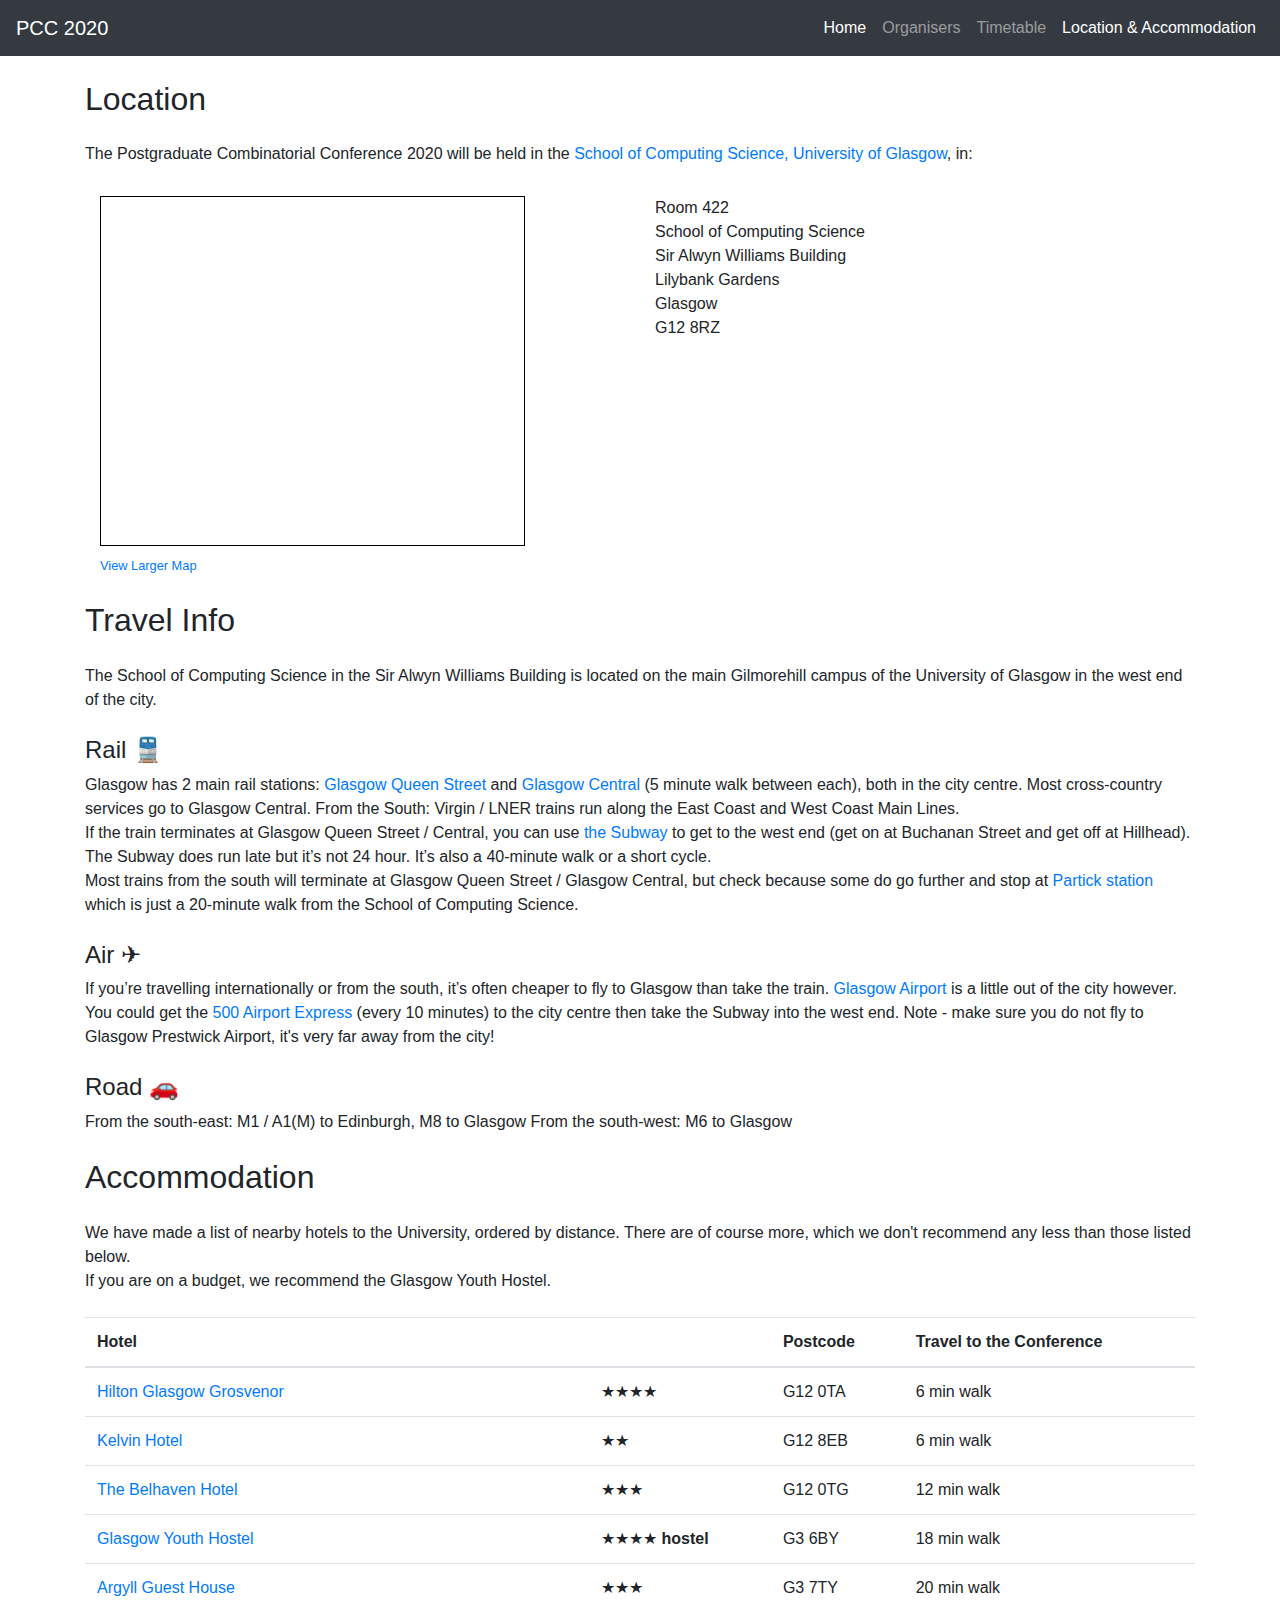
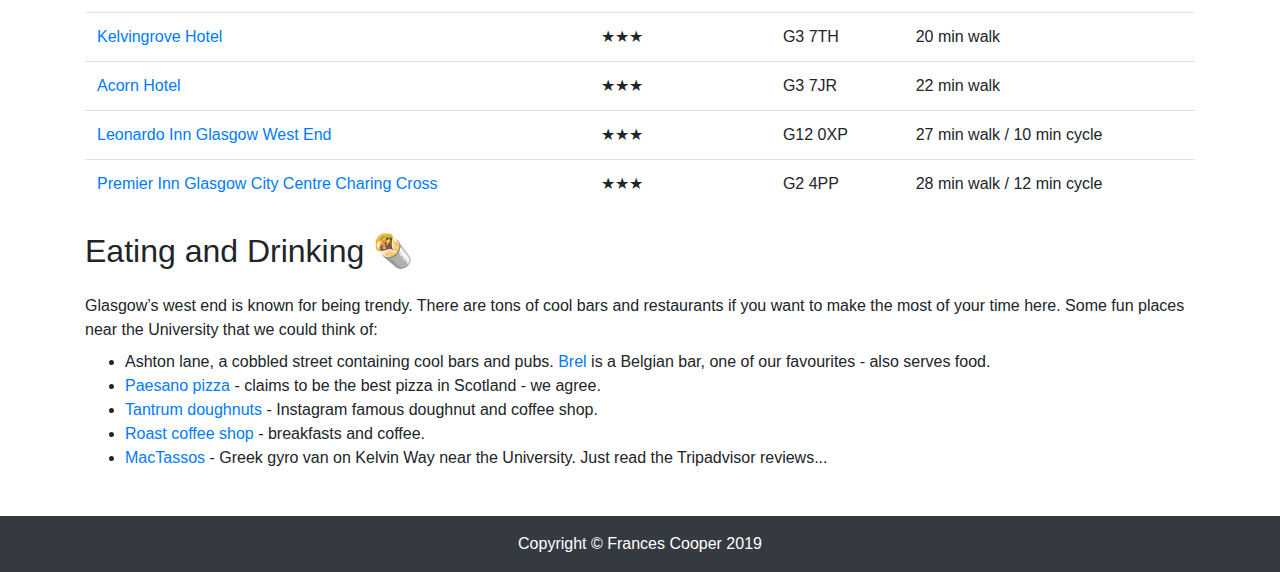
==== location.html @ 9733ff5a "updated airport text" ====
<!DOCTYPE html>
<html lang="en">
  <head>
    <meta charset="utf-8" />
    <meta
      name="viewport"
      content="width=device-width, initial-scale=1, shrink-to-fit=no"
    />
    <meta name="description" content="" />
    <meta name="author" content="" />

    <title>PCC 2020</title>

    <!-- Bootstrap core CSS -->
    <link href="vendor/bootstrap/css/bootstrap.min.css" rel="stylesheet" />

    <!-- Custom styles for this template -->
    <link href="css/styles.css" rel="stylesheet" />

    <!-- Global site tag (gtag.js) - Google Analytics -->
  </head>

  <body>
    <!-- Navigation -->
    <nav class="navbar navbar-expand-md navbar-dark bg-dark">
      <a class="navbar-brand" href="#">PCC 2020</a>
      <button
        class="navbar-toggler"
        type="button"
        data-toggle="collapse"
        data-target="#navbarSupportedContent"
        aria-controls="navbarSupportedContent"
        aria-expanded="false"
        aria-label="Toggle navigation"
      >
        <span class="navbar-toggler-icon"></span>
      </button>

      <div class="collapse navbar-collapse" id="navbarSupportedContent">
        <ul class="navbar-nav ml-auto">
          <li class="nav-item active">
            <a class="nav-link" href="index.html"
              >Home</a
            >
          </li>
          <li class="nav-item">
            <a class="nav-link" href="organisers.html">Organisers</a>
          </li>
          <li class="nav-item">
            <a class="nav-link" href="timetable.html">Timetable</a>
          </li>
          <li class="nav-item active">
            <a class="nav-link" href="location.html"
              >Location & Accommodation<span class="sr-only">(current)</span></a
              >
          </li>
        </ul>
      </div>
    </nav>
    <!-- Page Content -->
    <div class="container">
      <!-- Page Heading -->
      <h2 class="my-4">Location</h2>
      <div class="padding-below">
        The Postgraduate Combinatorial Conference 2020 will be held in the
        <a href="https://www.gla.ac.uk/schools/computing/">School of Computing Science, University of Glasgow</a>, in:
      </div>

      <div class="container">
        <div class="row">
          <div class="col-sm">
            <iframe
              width="425"
              height="350"
              frameborder="0"
              scrolling="no"
              marginheight="0"
              marginwidth="0"
              src="https://www.openstreetmap.org/export/embed.html?bbox=-4.296040534973145%2C55.87146461186226%2C-4.287757873535157%2C55.87636411692916&amp;layer=mapnik&amp;marker=55.87391444167171%2C-4.29189920425415"
              style="border: 1px solid black"
            ></iframe
            ><br /><small
              ><a
                href="https://www.openstreetmap.org/?mlat=55.87391&amp;mlon=-4.29190#map=17/55.87391/-4.29190"
                >View Larger Map</a
              ></small
            >
          </div>
          <div class="col-sm">
            Room 422<br />
            School of Computing Science<br />
            Sir Alwyn Williams Building<br />
            Lilybank Gardens<br />
            Glasgow<br />
            G12 8RZ
          </div>
        </div>
      </div>

      <h2 class="my-4">Travel Info</h2>
      The School of Computing Science in the Sir Alwyn Williams Building is located
      on the main Gilmorehill campus of the University of Glasgow in the west
      end of the city.
      <h4 class="mt-4">Rail &#x1f686;</h4>
      Glasgow has 2 main rail stations:
      <a
        href="https://www.openstreetmap.org/?mlat=55.8628&mlon=-4.2511#map=15/55.8628/-4.2511"
        >Glasgow Queen Street</a
      >
      and
      <a
        href="https://www.openstreetmap.org/?mlat=55.8594&mlon=-4.2579#map=15/55.8594/-4.2579"
      >
        Glasgow Central</a
      >
      (5 minute walk between each), both in the city centre. Most cross-country
      services go to Glasgow Central. From the South: Virgin / LNER trains run
      along the East Coast and West Coast Main Lines.<br />
      If the train terminates at Glasgow Queen Street / Central, you can use
      <a href="http://www.spt.co.uk/subway/">the Subway</a> to get to the west
      end (get on at Buchanan Street and get off at Hillhead). The Subway does
      run late but it’s not 24 hour. It’s also a 40-minute walk or a short
      cycle.<br />
      Most trains from the south will terminate at Glasgow Queen Street /
      Glasgow Central, but check because some do go further and stop at
      <a
        href="https://www.openstreetmap.org/?mlat=55.8698&mlon=-4.3093#map=15/55.8698/-4.3093"
        >Partick station</a
      >
      which is just a 20-minute walk from the School of Computing Science.<br />
      <h4 class="mt-4">Air &#x2708;</h4>
      If you’re travelling internationally or from the south, it’s often cheaper
      to fly to Glasgow than take the train. <a href="https://www.glasgowairport.com/">Glasgow Airport</a> is a little out of
      the city however. You could get the
      <a
        href="https://www.firstgroup.com/greater-glasgow/routes-and-maps/glasgow-airport-express"
      >
        500 Airport Express</a
      >
      (every 10 minutes) to the city centre then take the Subway into the west
      end. Note - make sure you do not fly to Glasgow Prestwick Airport, it's very far away from the city!
      <h4 class="mt-4">Road &#x1f697;</h4>
      From the south-east: M1 / A1(M) to Edinburgh, M8 to Glasgow From the
      south-west: M6 to Glasgow

      <h2 class="my-4">Accommodation</h2>

      We have made a list of nearby hotels to the University, ordered by
      distance. There are of course more, which we don't recommend any less than
      those listed below.<br/>
      If you are on a budget, we recommend the Glasgow Youth Hostel.

      <table class="table my-4">
        <thead>
          <tr>
            <th scope="col">Hotel</th>
            <th scope="col"></th>
            <th scope="col">Postcode</th>
            <th scope="col">Travel to the Conference</th>
          </tr>
        </thead>
        <tbody>
          <tr>
            <td scope="row"><a href="https://www3.hilton.com/en/hotels/united-kingdom/hilton-glasgow-grosvenor-GLAGRHN/index.html">Hilton Glasgow Grosvenor</a></th>
            <td>&#x2605;&#x2605;&#x2605;&#x2605;</td>
            <td>G12 0TA</td>
            <td>6 min walk</td>
          </tr>
          <tr>
            <td scope="row"><a href="https://www.kelvinhotel.com/">Kelvin Hotel</a></th>
            <td>&#x2605;&#x2605;</td>
            <td>G12 8EB</td>
            <td>6 min walk</td>
          </tr>
          <tr>
            <td scope="row"><a href="https://www.belhavenhotel.com/">The Belhaven Hotel</a></th>
            <td>&#x2605;&#x2605;&#x2605;</td>
            <td>G12 0TG</td>
            <td>12 min walk</td>
          </tr>
          <tr>
            <td scope="row"><a href="https://www.hostellingscotland.org.uk/hostels/glasgow/">Glasgow Youth Hostel</a></th>
            <td>&#x2605;&#x2605;&#x2605;&#x2605; <b>hostel</b></td>
            <td>G3 6BY</td>
            <td>18 min walk</td>
          </tr>
          <tr>
            <td scope="row"><a href="http://www.argyllguesthouseglasgow.co.uk/">Argyll Guest House</a></th>
            <td>&#x2605;&#x2605;&#x2605;</td>
            <td>G3 7TY</td>
            <td>20 min walk</td>
          </tr>
          <tr>
            <td scope="row"><a href="https://kelvingrove-hotel.co.uk/">Kelvingrove Hotel</a></th>
            <td>&#x2605;&#x2605;&#x2605;</td>
            <td>G3 7TH</td>
            <td>20 min walk</td>
          </tr>
          <tr>
            <td scope="row"><a href="https://acorn-hotel.com/">Acorn Hotel</a></th>
            <td>&#x2605;&#x2605;&#x2605;</td>
            <td>G3 7JR</td>
            <td>22 min walk</td>
          </tr>
          <tr>
            <td scope="row"><a href="https://www.leonardo-hotels.com/leonardo-inn-hotel-glasgow-west-end">Leonardo Inn Glasgow West End</a></th>
            <td>&#x2605;&#x2605;&#x2605;</td>
            <td>G12 0XP</td>
            <td>27 min walk / 10 min cycle</td>
          </tr>
          <tr>
            <td scope="row"><a href="https://www.premierinn.com/gb/en/hotels/scotland/strathclyde/glasgow/glasgow-city-centre-charing-cross.html">Premier Inn Glasgow City Centre Charing Cross</a></th>
            <td>&#x2605;&#x2605;&#x2605;</td>
            <td>G2 4PP</td>
            <td>28 min walk / 12 min cycle</td>
          </tr>
        </tbody>
      </table>


      <h2 class="my-4">Eating and Drinking &#x1f32f;</h2>
      <div class="pb-2">
          Glasgow’s west end is known for being trendy. There are tons of cool bars and restaurants if you want to make the most of your time here. Some fun places near the University that we could think of:
      </div>
      <ul>
        <li>Ashton lane, a cobbled street containing cool bars and pubs. <a href="https://www.brelbar.com/">Brel</a> is a Belgian bar, one of our favourites - also serves food.</li>
        <li><a href="https://paesanopizza.co.uk/great-western-road/">Paesano pizza</a> - claims to be the best pizza in Scotland - we agree.</li>
        <li><a href="https://www.tantrumdoughnuts.com/">Tantrum doughnuts</a> - Instagram famous doughnut and coffee shop.</li>
        <li><a href="http://www.roastglasgow.com/">Roast coffee shop</a> - breakfasts and coffee.</li>
        <li><a href="https://www.tripadvisor.co.uk/Restaurant_Review-g186534-d12580740-Reviews-MacTassos-Glasgow_Scotland.html">MacTassos</a> - Greek gyro van on Kelvin Way near the University. Just read the Tripadvisor reviews...</li>
      </ul>

    </div>
    <div class="padding-below"></div>

    <!-- Footer -->
    <footer class="py-3 bg-dark">
      <div class="container">
        <p class="m-0 text-center text-white">
          Copyright &copy; Frances Cooper 2019
        </p>
      </div>
      <!-- /.container -->
    </footer>

    <!-- Bootstrap core JavaScript -->
    <script src="vendor/jquery/jquery.min.js"></script>
    <script src="vendor/bootstrap/js/bootstrap.bundle.min.js"></script>
  </body>
</html>
---- css/styles.css ----
/*!
 * Start Bootstrap - Busines Frontpage (https://startbootstrap.com/template-overviews/business-frontpage)
 * Copyright 2013-2017 Start Bootstrap
 * Licensed under MIT (https://github.com/BlackrockDigital/startbootstrap-business-frontpage/blob/master/LICENSE)
 */


.business-header {
  height: 55vh;
  min-height: 300px;
  background: url('../images/uniglasgow.jpg') center center no-repeat scroll;
  -webkit-background-size: cover;
  -moz-background-size: cover;
  background-size: cover;
  -o-background-size: cover;
}

.card {
  height: 100%;
}

.padding-below {
  padding-bottom: 30px
}

.padding-below-sml {
  padding-bottom: 10px
}

.thumb-post {
  object-fit: cover; 
  object-position: top;
  width: 150px;
  height: 200px;
  margin-bottom: 1rem;
}

.thumb-post-proj {
  width: 150px;
  object-fit: contain; 
  object-position: center;
}

.thumb-post-proj-sml {
  width: 100px;
  object-fit: contain; 
  object-position: center;
}

.proj-cont {
  width: 150px;
  margin-top: auto;
  margin-bottom: auto;
}
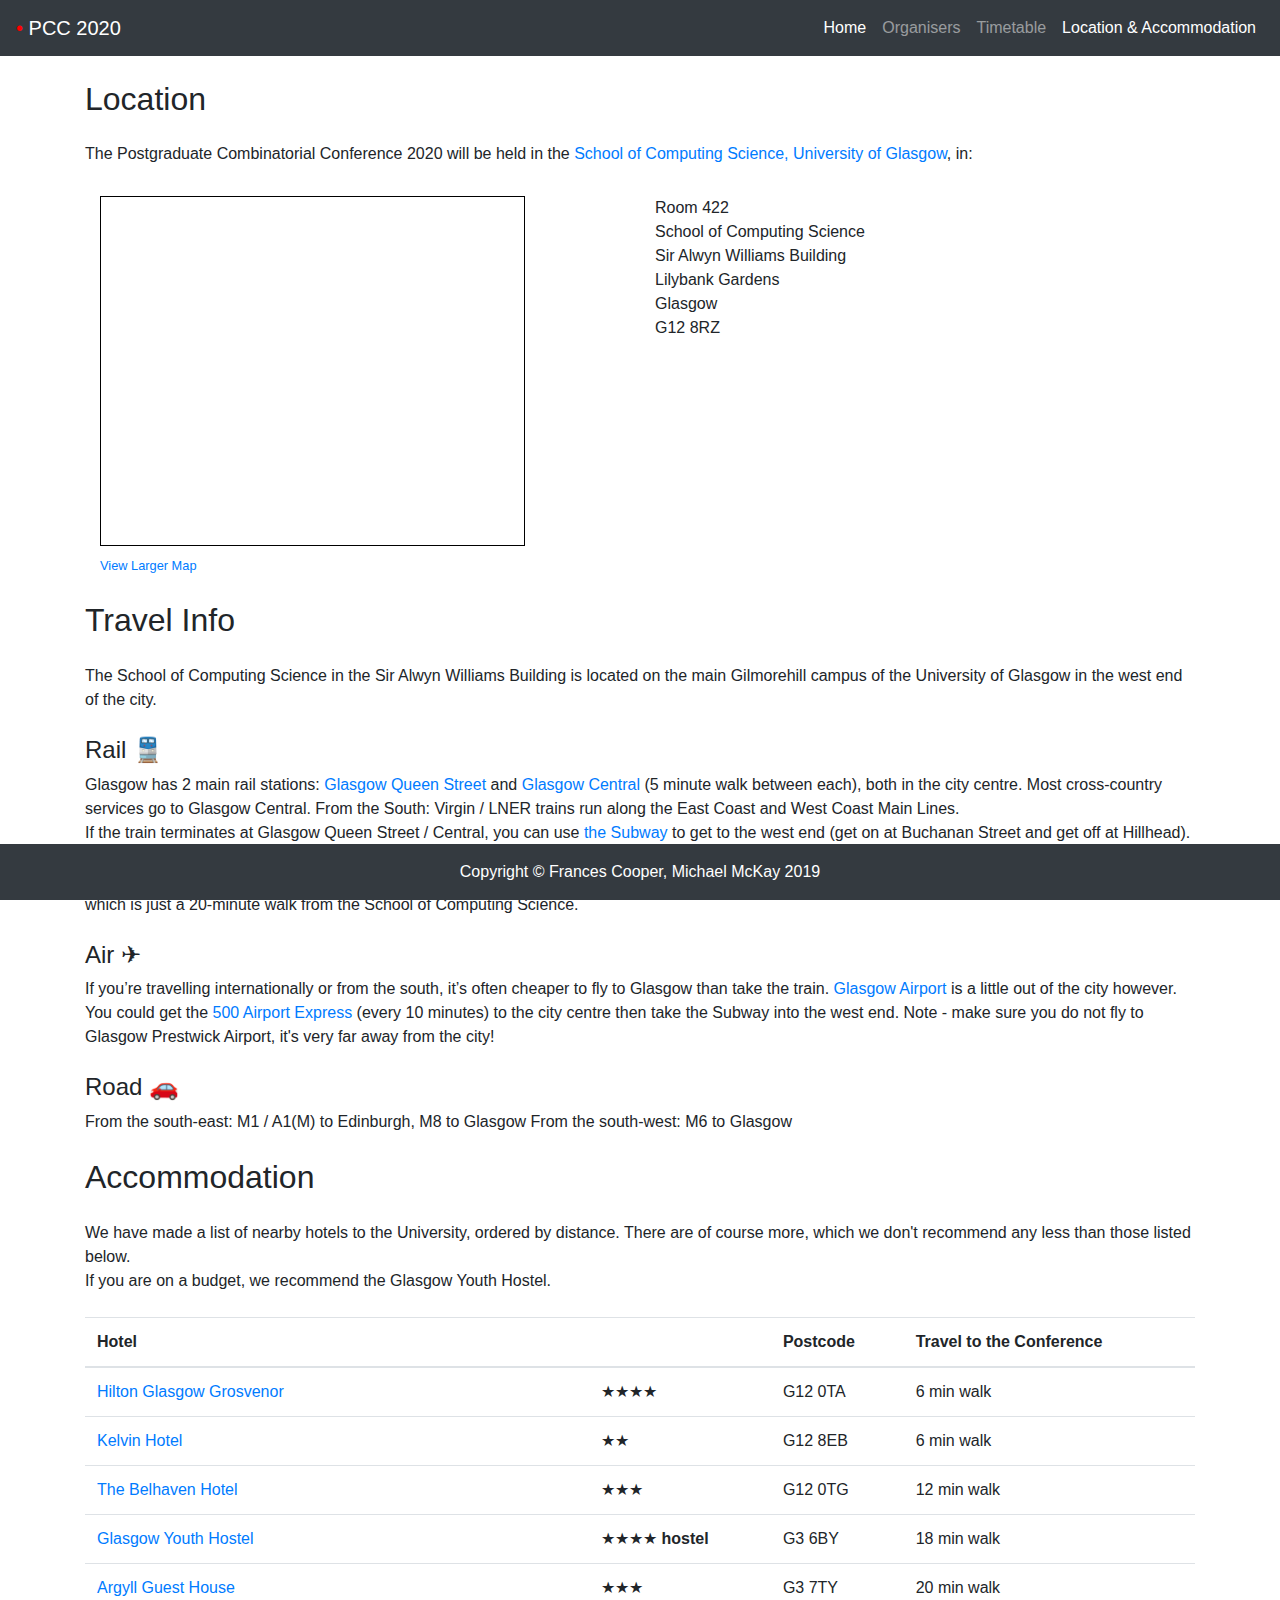
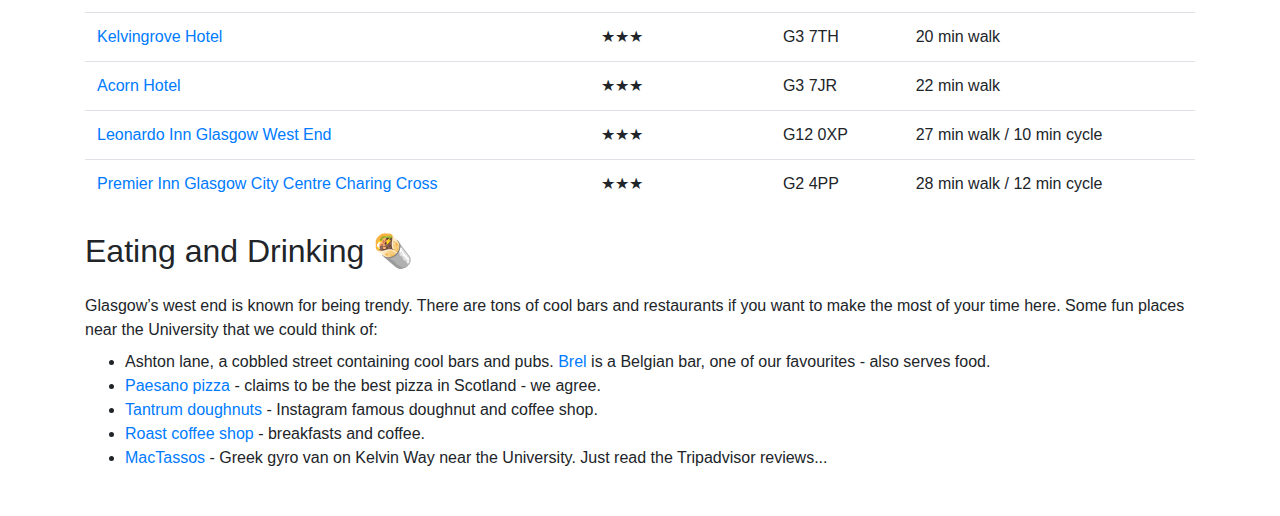
==== commit c0124558: "updated splash screen" ====
--- a/location.html
+++ b/location.html
@@ -23,7 +23,7 @@
   <body>
     <!-- Navigation -->
     <nav class="navbar navbar-expand-md navbar-dark bg-dark">
-      <a class="navbar-brand" href="#">PCC 2020</a>
+      <a class="navbar-brand" href="#"><span id="navbar-title-bullet">&bull;</span> PCC 2020</a>
       <button
         class="navbar-toggler"
         type="button"
@@ -233,11 +233,11 @@
     </div>
     <div class="padding-below"></div>
 
-    <!-- Footer -->
-    <footer class="py-3 bg-dark">
+       <!-- Footer -->
+    <footer class="py-3 bg-dark fixed-bottom">
       <div class="container">
         <p class="m-0 text-center text-white">
-          Copyright &copy; Frances Cooper 2019
+          Copyright &copy; Frances Cooper, Michael McKay 2019
         </p>
       </div>
       <!-- /.container -->
--- a/css/styles.css
+++ b/css/styles.css
@@ -4,16 +4,53 @@
  * Licensed under MIT (https://github.com/BlackrockDigital/startbootstrap-business-frontpage/blob/master/LICENSE)
  */
 
-
 .business-header {
-  height: 55vh;
-  min-height: 300px;
-  background: url('../images/uniglasgow.jpg') center center no-repeat scroll;
+  height: 450px;
+  min-height: 450px;
+  /* background: url('../images/uniglasgow.jpg') center center no-repeat scroll; */
+  background-color: #228888;
   -webkit-background-size: cover;
   -moz-background-size: cover;
   background-size: cover;
   -o-background-size: cover;
+
+  background-image: url('../images/uog_skyline.svg');
+  background-position: calc(50% + 270px) 95px;
+  background-size: 3000px;
+  background-repeat: no-repeat;
 }
+
+@media (max-width: 1000px) {
+  .business-header h2 {
+    font-size: 2.5rem;
+  }
+
+  #pcc-title-splash-col {
+    margin-top: 500px;
+  }
+}
+
+#navbar-title-bullet {
+  color: red;
+}
+
+
+#pcc-title-splash-col {
+  /* background-color: #343a40; */
+  margin-top: 30px;
+  text-align: center;
+}
+
+#pcc-title-splash-image {
+  margin-top: 15px;
+}
+
+#pcc-title-header {
+}
+
+#pcc-title-splash {
+}
+
 
 .card {
   height: 100%;
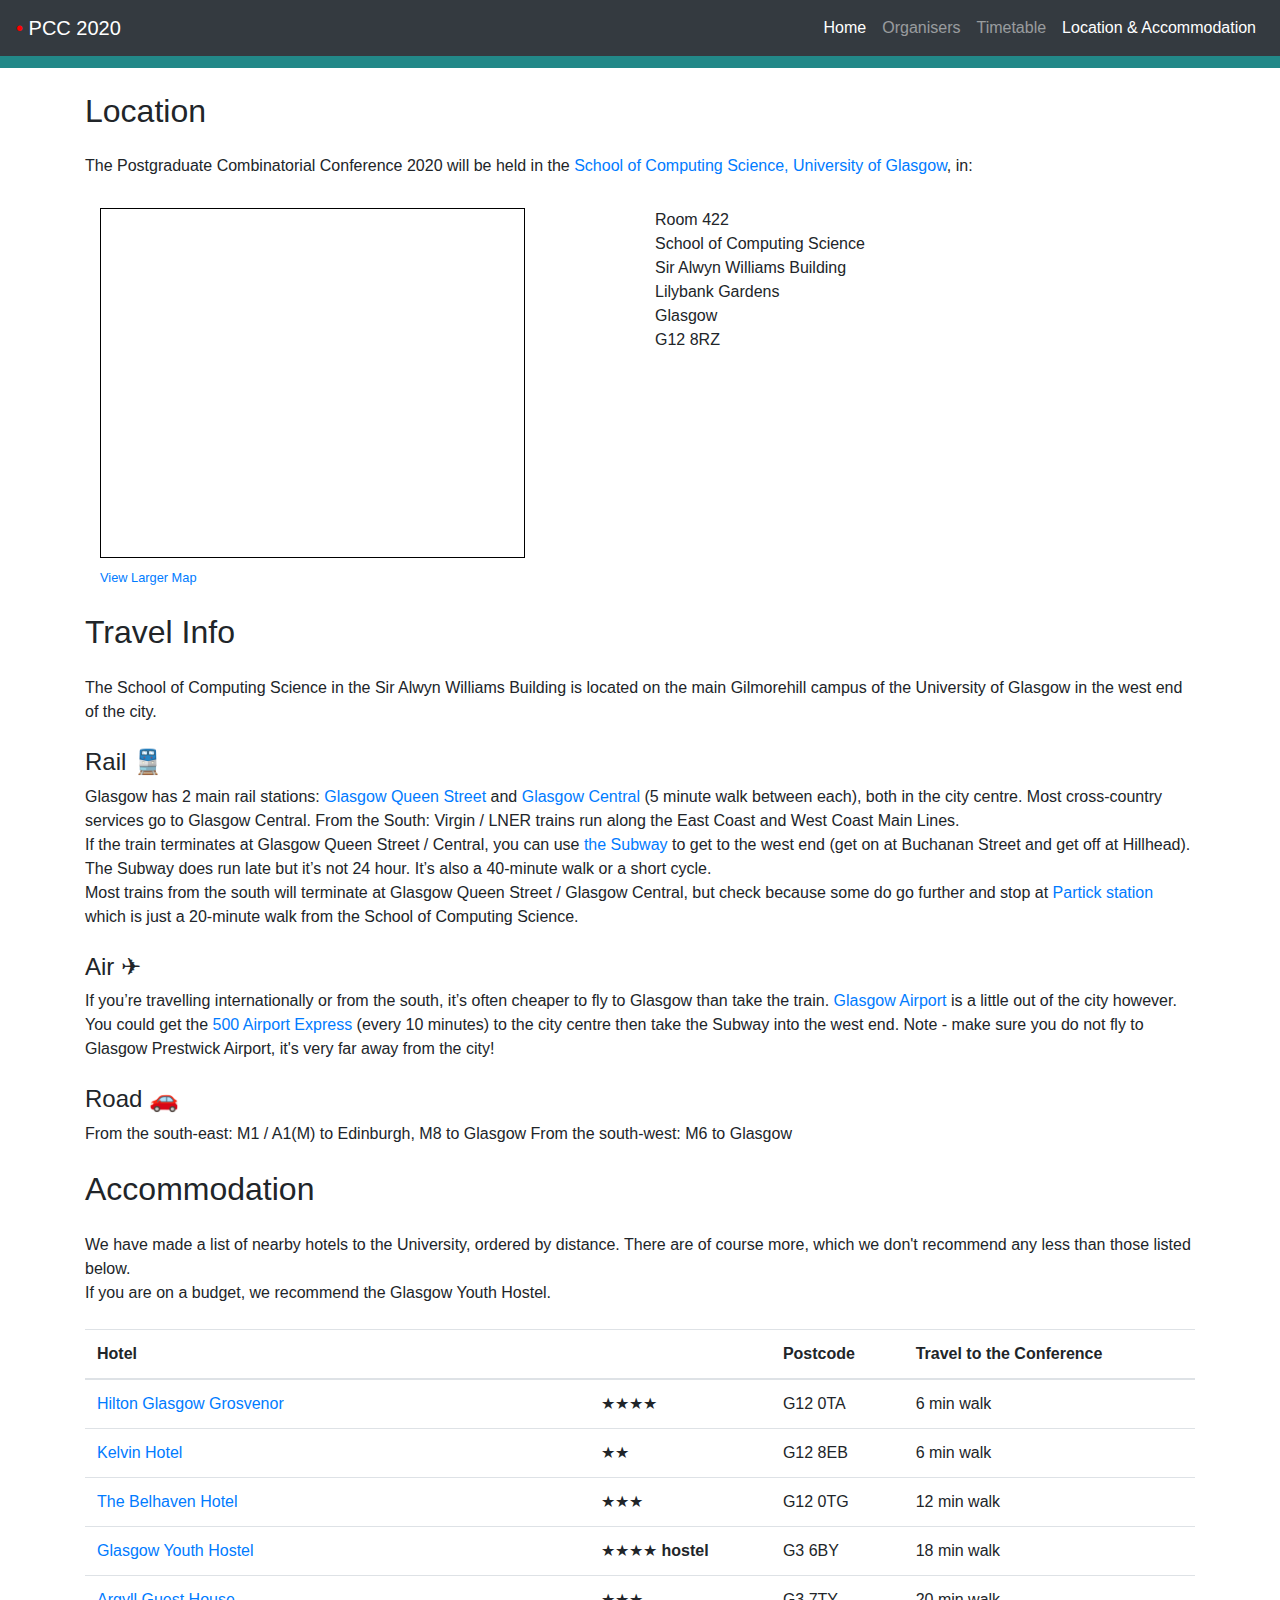
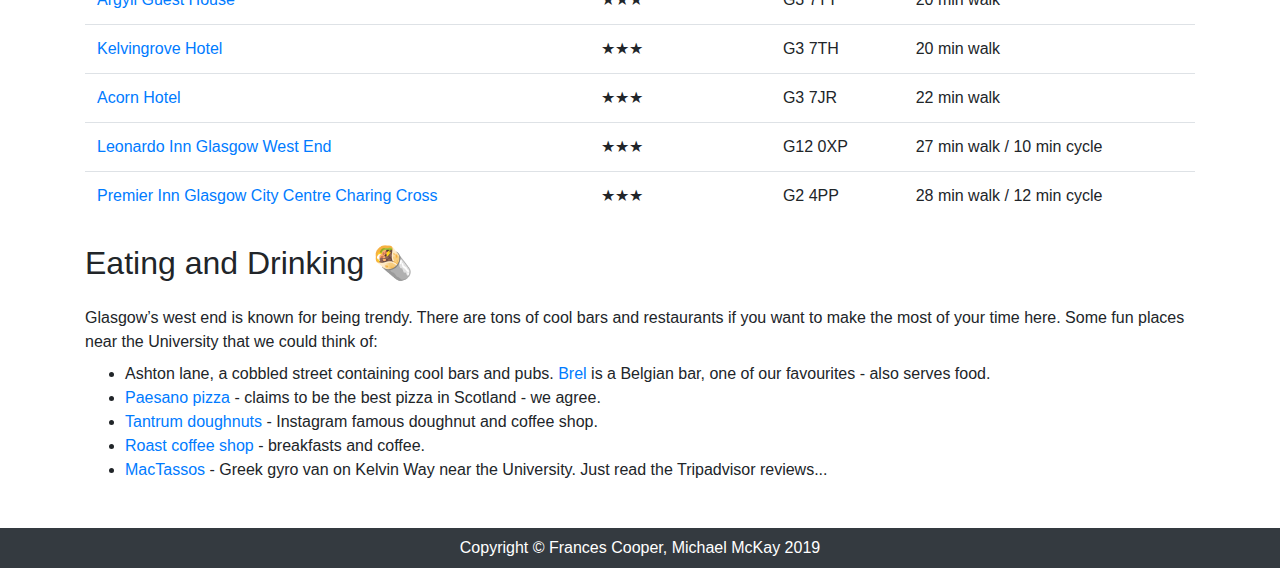
==== commit 0164cd3b: "added teal stripe under navbar" ====
--- a/location.html
+++ b/location.html
@@ -234,9 +234,9 @@
     <div class="padding-below"></div>
 
        <!-- Footer -->
-    <footer class="py-3 bg-dark fixed-bottom">
+    <footer class="py-2 bg-dark">
       <div class="container">
-        <p class="m-0 text-center text-white">
+        <p class="copyright-notice m-0 text-center text-white">
           Copyright &copy; Frances Cooper, Michael McKay 2019
         </p>
       </div>
--- a/css/styles.css
+++ b/css/styles.css
@@ -6,7 +6,6 @@
 
 .business-header {
   height: 450px;
-  min-height: 450px;
   /* background: url('../images/uniglasgow.jpg') center center no-repeat scroll; */
   background-color: #228888;
   -webkit-background-size: cover;
@@ -25,6 +24,10 @@
     font-size: 2.5rem;
   }
 
+  .business-header {
+    height: 350px;
+  }
+
   #pcc-title-splash-col {
     margin-top: 500px;
   }
@@ -41,16 +44,25 @@
   text-align: center;
 }
 
-#pcc-title-splash-image {
-  margin-top: 15px;
+html {
+  position: relative;
+  min-height: 100%;
 }
 
-#pcc-title-header {
+body {
+  margin-bottom: 40px;
 }
 
-#pcc-title-splash {
+.navbar {
+  border-bottom: 12px solid #228888;
 }
 
+footer {
+  position: absolute;
+  bottom: 0;
+  width: 100%;
+  height: 40px;
+}
 
 .card {
   height: 100%;
@@ -69,7 +81,6 @@
   object-position: top;
   width: 150px;
   height: 200px;
-  margin-bottom: 1rem;
 }
 
 .thumb-post-proj {
@@ -88,4 +99,8 @@
   width: 150px;
   margin-top: auto;
   margin-bottom: auto;
+}
+
+.copyright-notice {
+  margin-top: 0px;
 }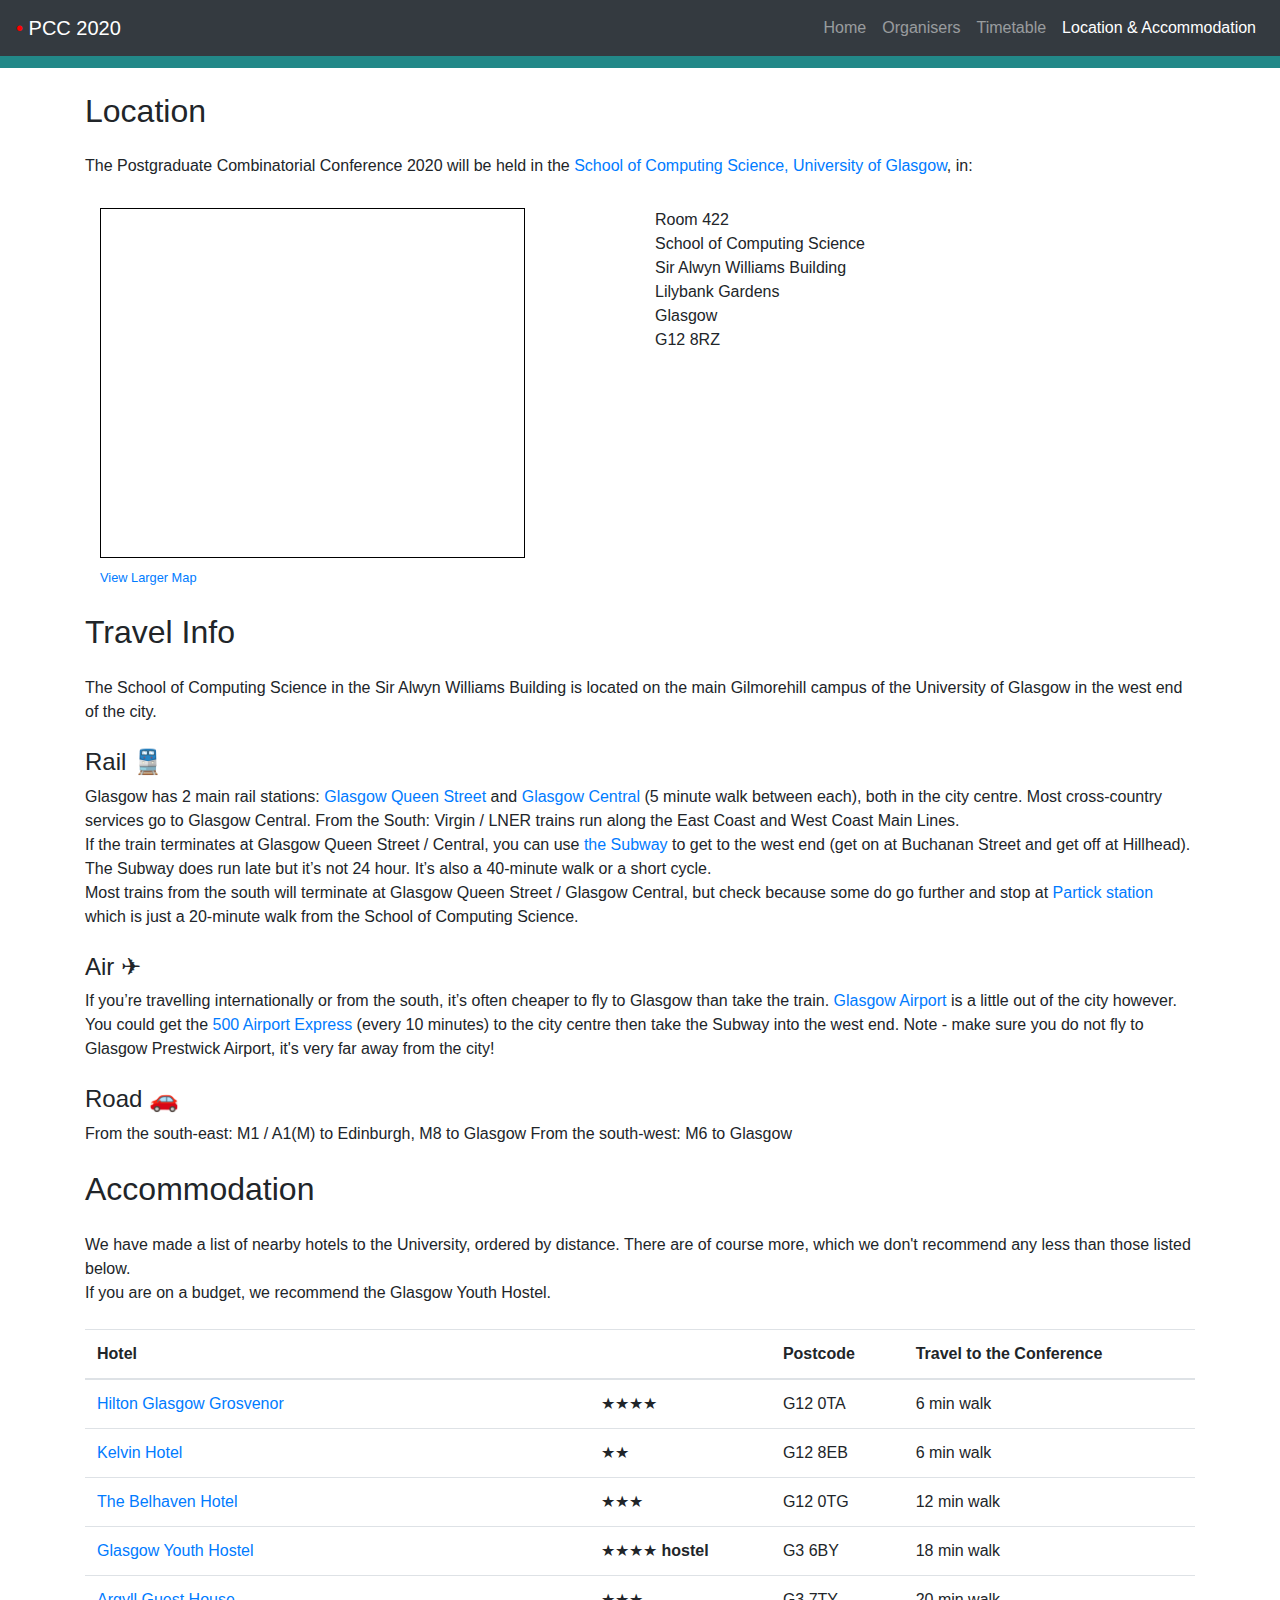
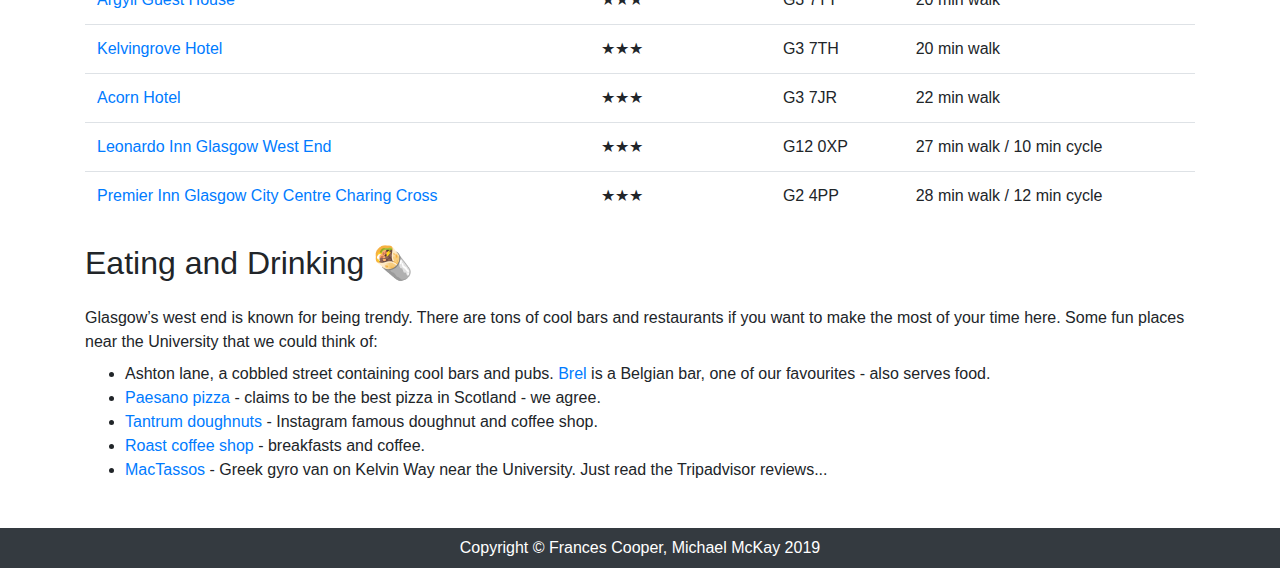
==== commit 2a9afd02: "bug fixes in navbar" ====
--- a/location.html
+++ b/location.html
@@ -38,7 +38,7 @@
 
       <div class="collapse navbar-collapse" id="navbarSupportedContent">
         <ul class="navbar-nav ml-auto">
-          <li class="nav-item active">
+          <li class="nav-item">
             <a class="nav-link" href="index.html"
               >Home</a
             >
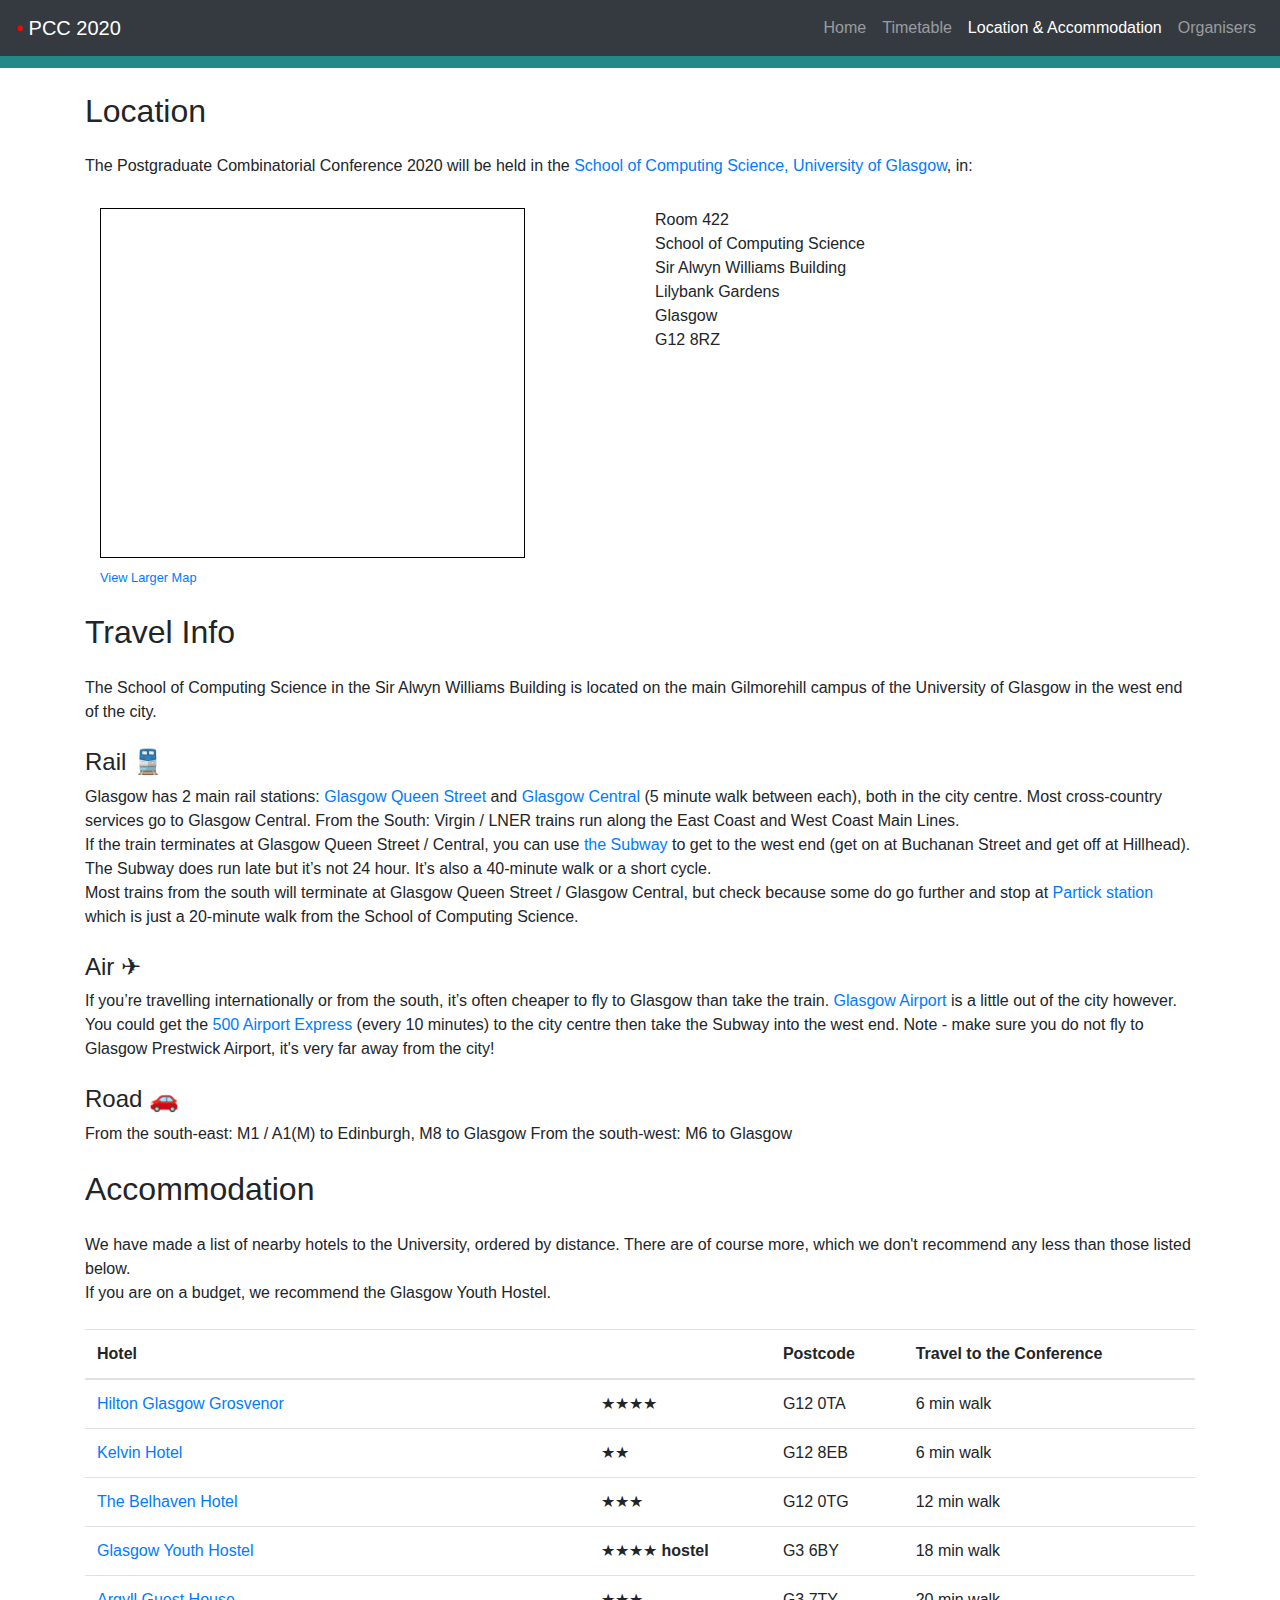
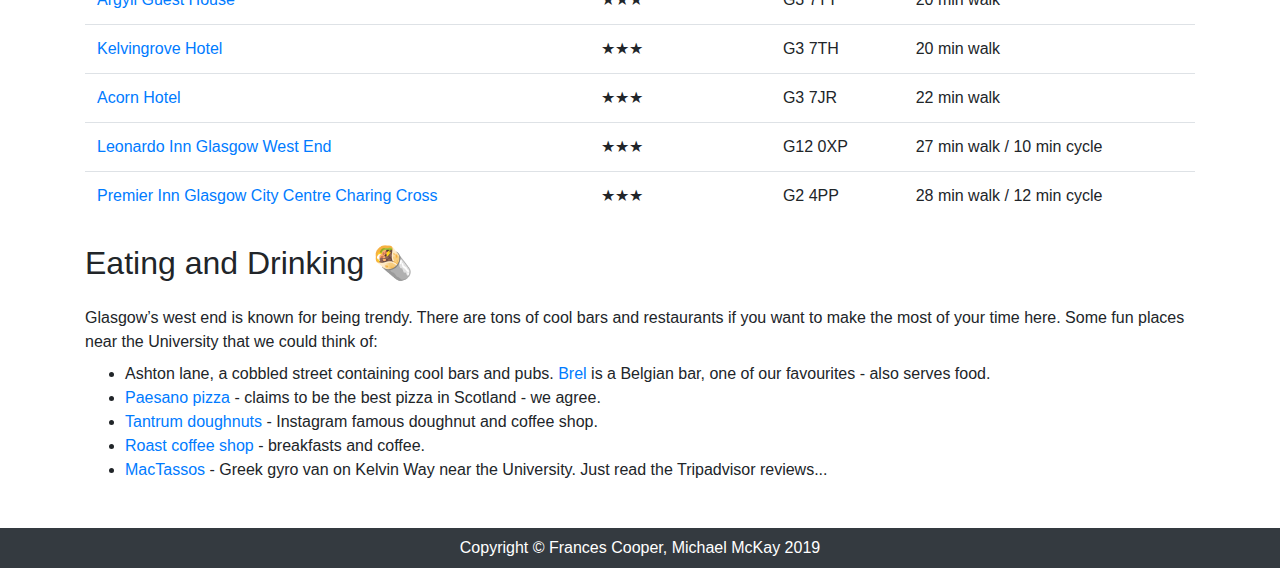
==== commit 9aafbe09: "moved organisers link last" ====
--- a/location.html
+++ b/location.html
@@ -44,15 +44,15 @@
             >
           </li>
           <li class="nav-item">
-            <a class="nav-link" href="organisers.html">Organisers</a>
-          </li>
-          <li class="nav-item">
             <a class="nav-link" href="timetable.html">Timetable</a>
           </li>
           <li class="nav-item active">
             <a class="nav-link" href="location.html"
               >Location & Accommodation<span class="sr-only">(current)</span></a
               >
+          </li>
+          <li class="nav-item">
+            <a class="nav-link" href="organisers.html">Organisers</a>
           </li>
         </ul>
       </div>
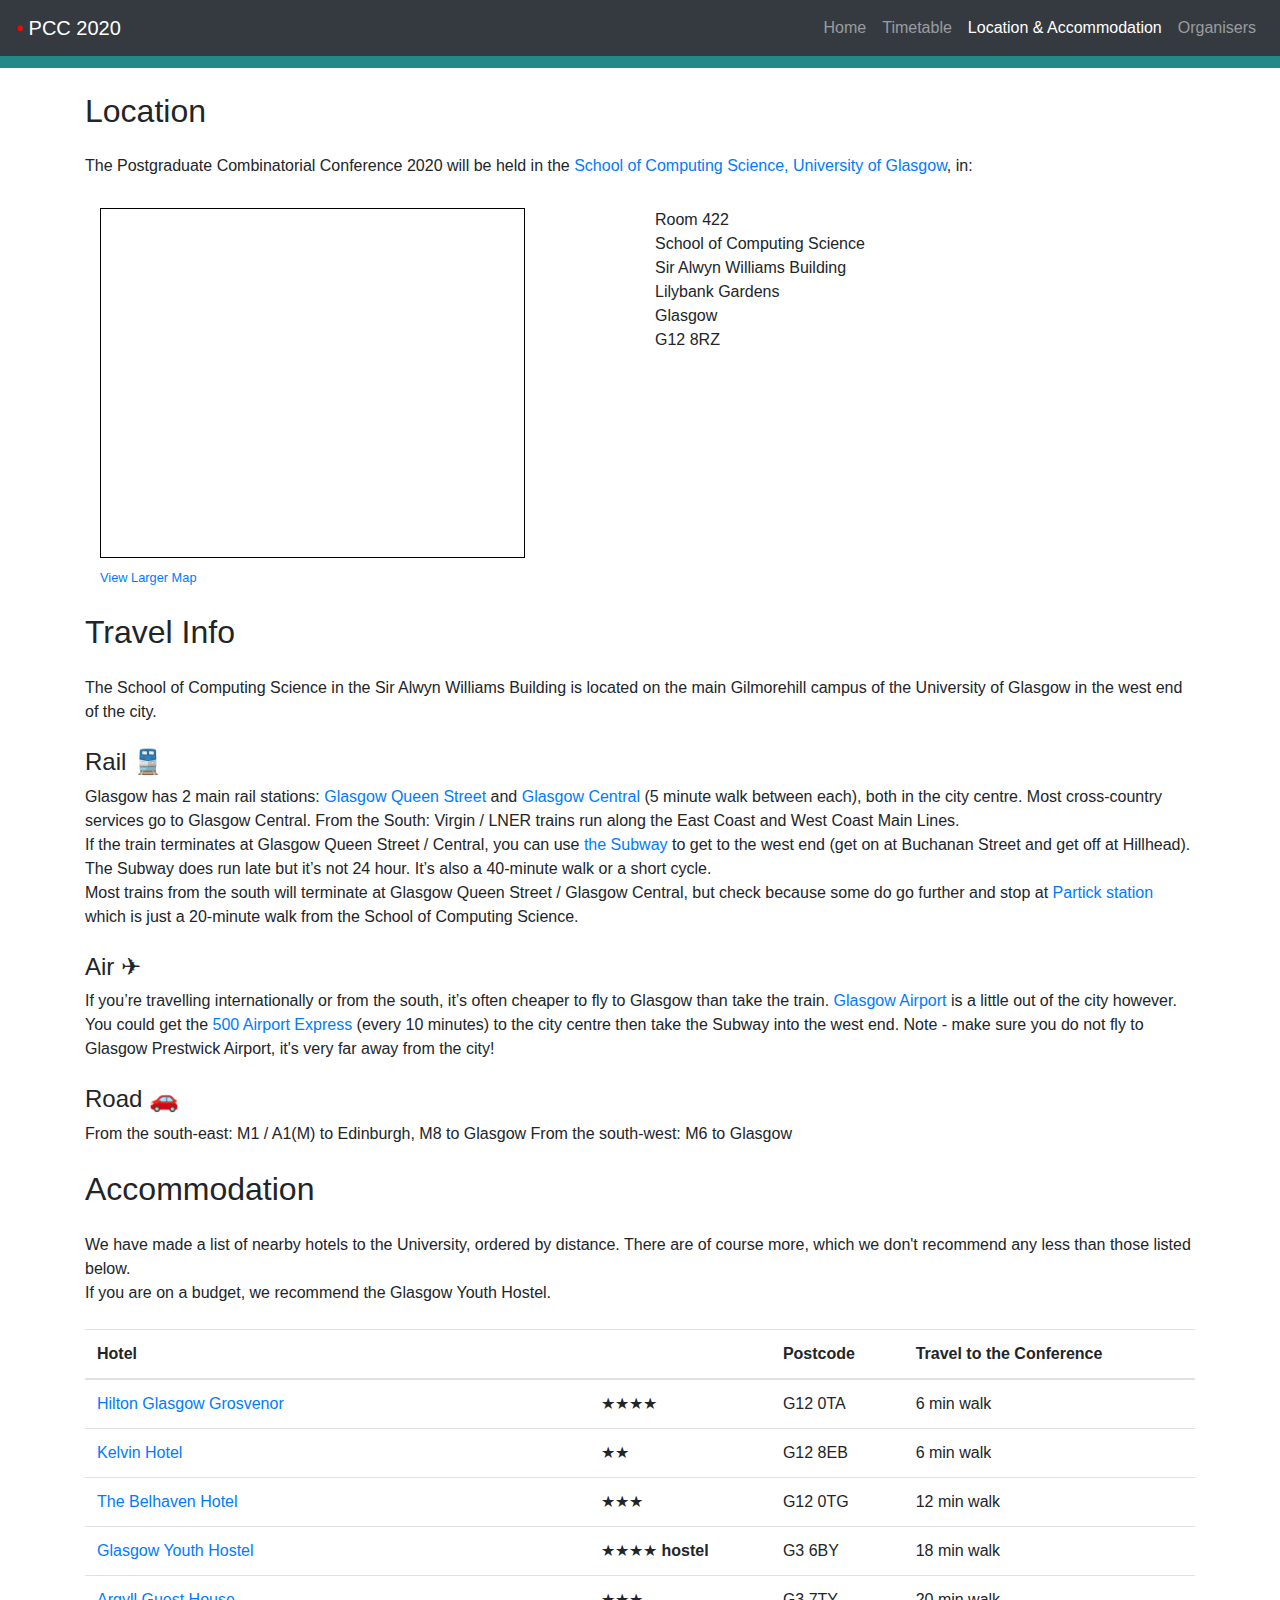
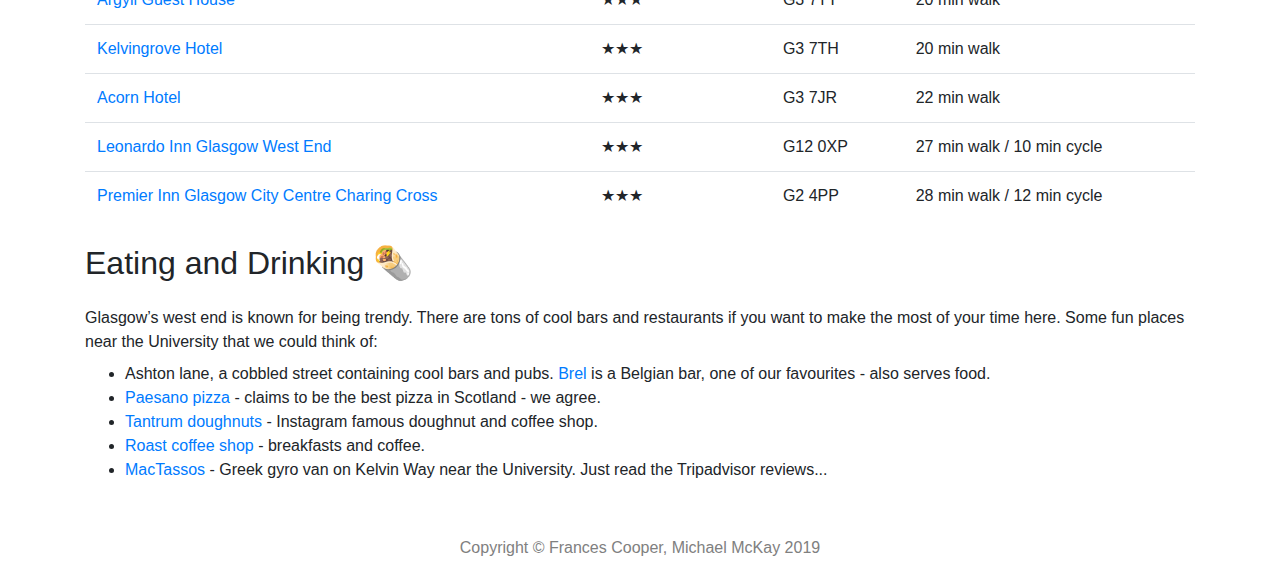
==== commit 119bcd41: "removed extraneous comments" ====
--- a/location.html
+++ b/location.html
@@ -10,18 +10,12 @@
     <meta name="author" content="" />
 
     <title>PCC 2020</title>
-
-    <!-- Bootstrap core CSS -->
+    
     <link href="vendor/bootstrap/css/bootstrap.min.css" rel="stylesheet" />
-
-    <!-- Custom styles for this template -->
     <link href="css/styles.css" rel="stylesheet" />
-
-    <!-- Global site tag (gtag.js) - Google Analytics -->
   </head>
 
   <body>
-    <!-- Navigation -->
     <nav class="navbar navbar-expand-md navbar-dark bg-dark">
       <a class="navbar-brand" href="#"><span id="navbar-title-bullet">&bull;</span> PCC 2020</a>
       <button
@@ -234,9 +228,9 @@
     <div class="padding-below"></div>
 
        <!-- Footer -->
-    <footer class="py-2 bg-dark">
+    <footer class="py-2">
       <div class="container">
-        <p class="copyright-notice m-0 text-center text-white">
+        <p class="copyright-notice m-0 text-center">
           Copyright &copy; Frances Cooper, Michael McKay 2019
         </p>
       </div>
--- a/css/styles.css
+++ b/css/styles.css
@@ -1,12 +1,5 @@
-/*!
- * Start Bootstrap - Busines Frontpage (https://startbootstrap.com/template-overviews/business-frontpage)
- * Copyright 2013-2017 Start Bootstrap
- * Licensed under MIT (https://github.com/BlackrockDigital/startbootstrap-business-frontpage/blob/master/LICENSE)
- */
-
 .business-header {
   height: 450px;
-  /* background: url('../images/uniglasgow.jpg') center center no-repeat scroll; */
   background-color: #228888;
   -webkit-background-size: cover;
   -moz-background-size: cover;
@@ -37,11 +30,14 @@
   color: red;
 }
 
-
 #pcc-title-splash-col {
   /* background-color: #343a40; */
   margin-top: 30px;
   text-align: center;
+}
+
+#pcc-title-splash-image {
+  margin-bottom: 10px;
 }
 
 html {
@@ -62,6 +58,8 @@
   bottom: 0;
   width: 100%;
   height: 40px;
+  background-color: white;
+  color: grey;
 }
 
 .card {
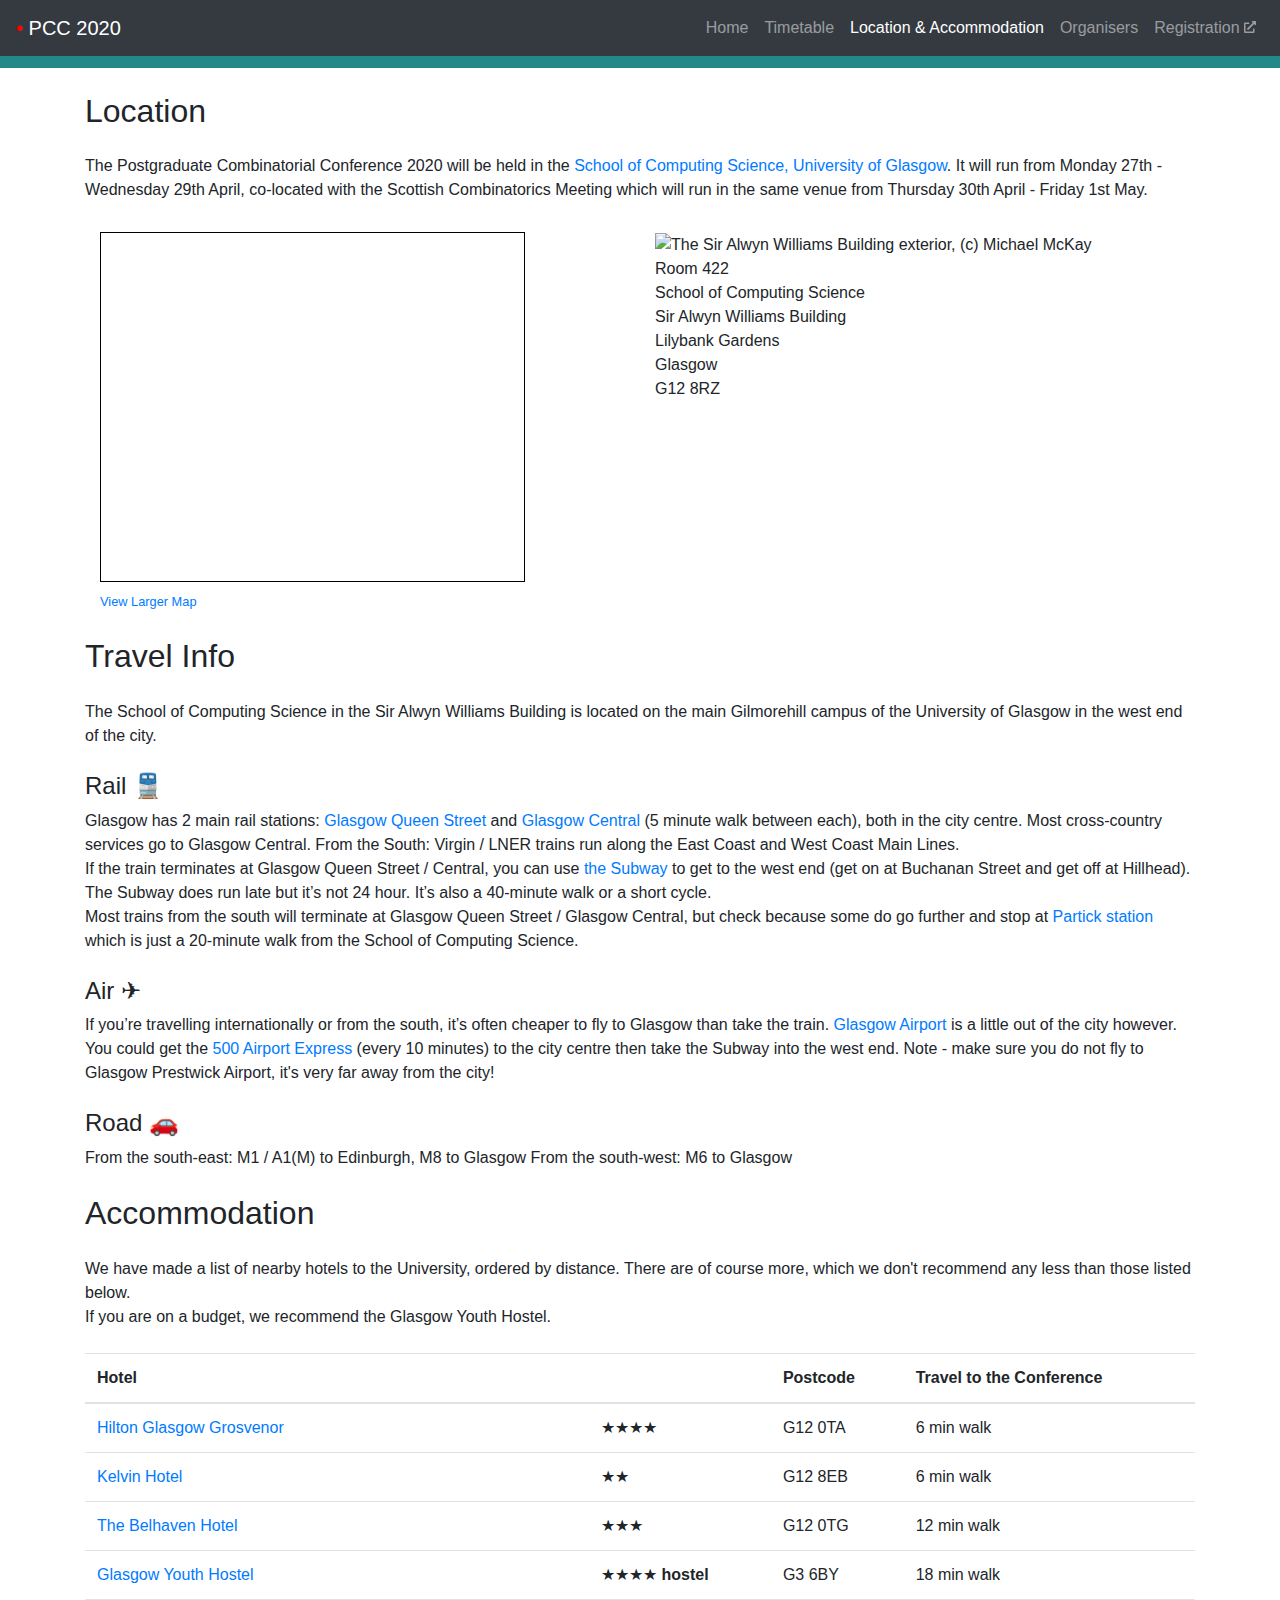
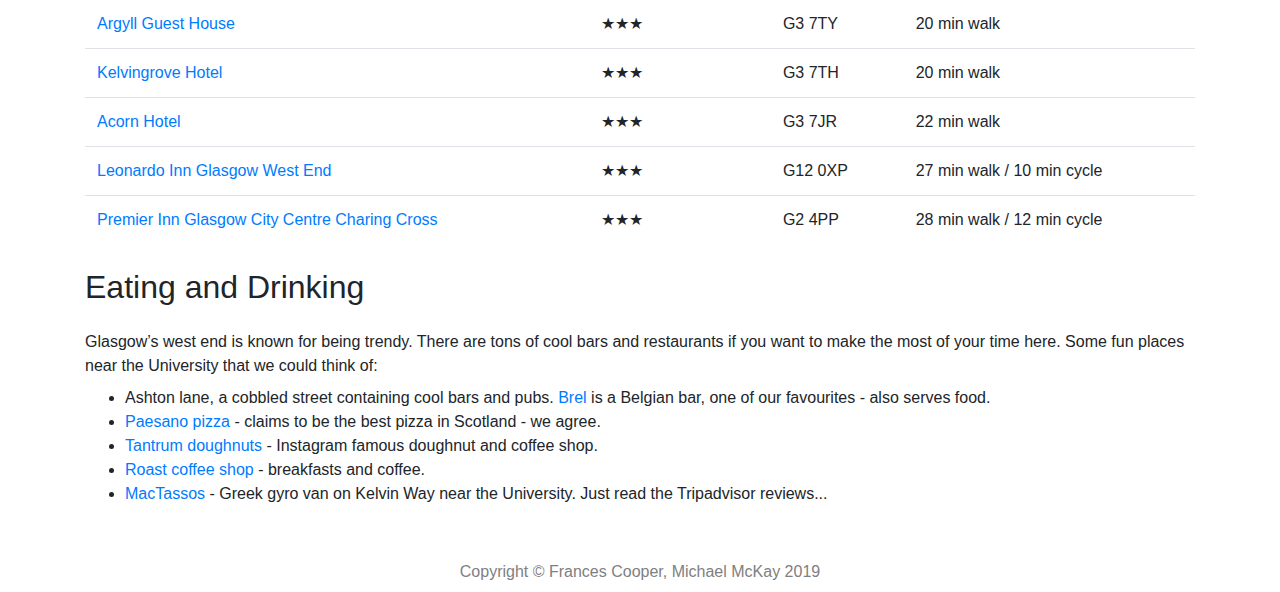
==== commit ffe01677: "added registration link to website" ====
--- a/location.html
+++ b/location.html
@@ -42,11 +42,17 @@
           </li>
           <li class="nav-item active">
             <a class="nav-link" href="location.html"
-              >Location & Accommodation<span class="sr-only">(current)</span></a
+              >Location &amp; Accommodation<span class="sr-only">(current)</span></a
               >
           </li>
           <li class="nav-item">
             <a class="nav-link" href="organisers.html">Organisers</a>
+          </li>
+          <li class="nav-item">
+            <a class="nav-link" href="https://docs.google.com/forms/d/e/1FAIpQLSeJLTxEmjzLtkOYsNTk1MKbIAKExudvgzatpiTIVioue9pZ0w/viewform?usp=sf_link">Registration
+            <!-- Couldn't get the SVG to change colour with the link when it was not embedded, i.e. as an <img/> -->
+            <svg width="12px" alt="Font Awesome external link icon https://fontawesome.com/license no changes made" aria-hidden="true" focusable="false" role="img" xmlns="http://www.w3.org/2000/svg" viewBox="0 0 512 512"><path fill="currentColor" d="M432,320H400a16,16,0,0,0-16,16V448H64V128H208a16,16,0,0,0,16-16V80a16,16,0,0,0-16-16H48A48,48,0,0,0,0,112V464a48,48,0,0,0,48,48H400a48,48,0,0,0,48-48V336A16,16,0,0,0,432,320ZM488,0h-128c-21.37,0-32.05,25.91-17,41l35.73,35.73L135,320.37a24,24,0,0,0,0,34L157.67,377a24,24,0,0,0,34,0L435.28,133.32,471,169c15,15,41,4.5,41-17V24A24,24,0,0,0,488,0Z"></path></svg>
+            </a>
           </li>
         </ul>
       </div>
@@ -57,15 +63,14 @@
       <h2 class="my-4">Location</h2>
       <div class="padding-below">
         The Postgraduate Combinatorial Conference 2020 will be held in the
-        <a href="https://www.gla.ac.uk/schools/computing/">School of Computing Science, University of Glasgow</a>, in:
+        <a href="https://www.gla.ac.uk/schools/computing/">School of Computing Science, University of Glasgow</a>. It will run from Monday 27th - Wednesday 29th
+            April, co-located with the Scottish Combinatorics Meeting which will run in the same venue from Thursday 30th April - Friday 1st May.
       </div>
 
       <div class="container">
         <div class="row">
           <div class="col-sm">
-            <iframe
-              width="425"
-              height="350"
+            <iframe id="map-view"
               frameborder="0"
               scrolling="no"
               marginheight="0"
@@ -81,6 +86,9 @@
             >
           </div>
           <div class="col-sm">
+          <div id="image-of-sawb">
+          <img src="images/sawb.jpg" alt="The Sir Alwyn Williams Building exterior, (c) Michael McKay"/>
+          </div>
             Room 422<br />
             School of Computing Science<br />
             Sir Alwyn Williams Building<br />
@@ -212,7 +220,7 @@
       </table>
 
 
-      <h2 class="my-4">Eating and Drinking &#x1f32f;</h2>
+      <h2 class="my-4">Eating and Drinking</h2>
       <div class="pb-2">
           Glasgow’s west end is known for being trendy. There are tons of cool bars and restaurants if you want to make the most of your time here. Some fun places near the University that we could think of:
       </div>
--- a/css/styles.css
+++ b/css/styles.css
@@ -1,24 +1,25 @@
 .business-header {
-  height: 450px;
-  background-color: #228888;
+  /* height: 450px; */
+  /* background-color: #228888;
   -webkit-background-size: cover;
   -moz-background-size: cover;
   background-size: cover;
-  -o-background-size: cover;
+  -o-background-size: cover; */
+  /* 2d68a3 is ok */
 
-  background-image: url('../images/uog_skyline.svg');
-  background-position: calc(50% + 270px) 95px;
-  background-size: 3000px;
+  background: url('../images/uog_skyline.svg'), linear-gradient(0deg, #396fa6 0%, rgba(34,136,136,1) 100%);
+  background-position: calc(50% + 160px) 78px, center center;
+  background-size: 2600px;
   background-repeat: no-repeat;
 }
 
-@media (max-width: 1000px) {
+@media (max-width: 1008px) {
   .business-header h2 {
     font-size: 2.5rem;
   }
 
   .business-header {
-    height: 350px;
+    background: linear-gradient(0deg, #396fa6 0%, rgba(34,136,136,1) 100%);
   }
 
   #pcc-title-splash-col {
@@ -32,12 +33,16 @@
 
 #pcc-title-splash-col {
   /* background-color: #343a40; */
-  margin-top: 30px;
+  margin-top: 18px;
   text-align: center;
 }
 
 #pcc-title-splash-image {
   margin-bottom: 10px;
+}
+
+#pcc-title-splash {
+  margin-bottom: 32px;
 }
 
 html {
@@ -74,11 +79,29 @@
   padding-bottom: 10px
 }
 
+#map-view {
+  width: 425px;
+  height: 350px;
+}
+
+
+@media (max-width: 1008px) {
+  #map-view {
+    width: 325px;
+    height: 250px;
+  }
+}
+
 .thumb-post {
   object-fit: cover; 
   object-position: top;
   width: 150px;
   height: 200px;
+  margin-bottom: 8px;
+}
+
+.organisers-about-text-div ul {
+  margin-bottom: 0px;
 }
 
 .thumb-post-proj {
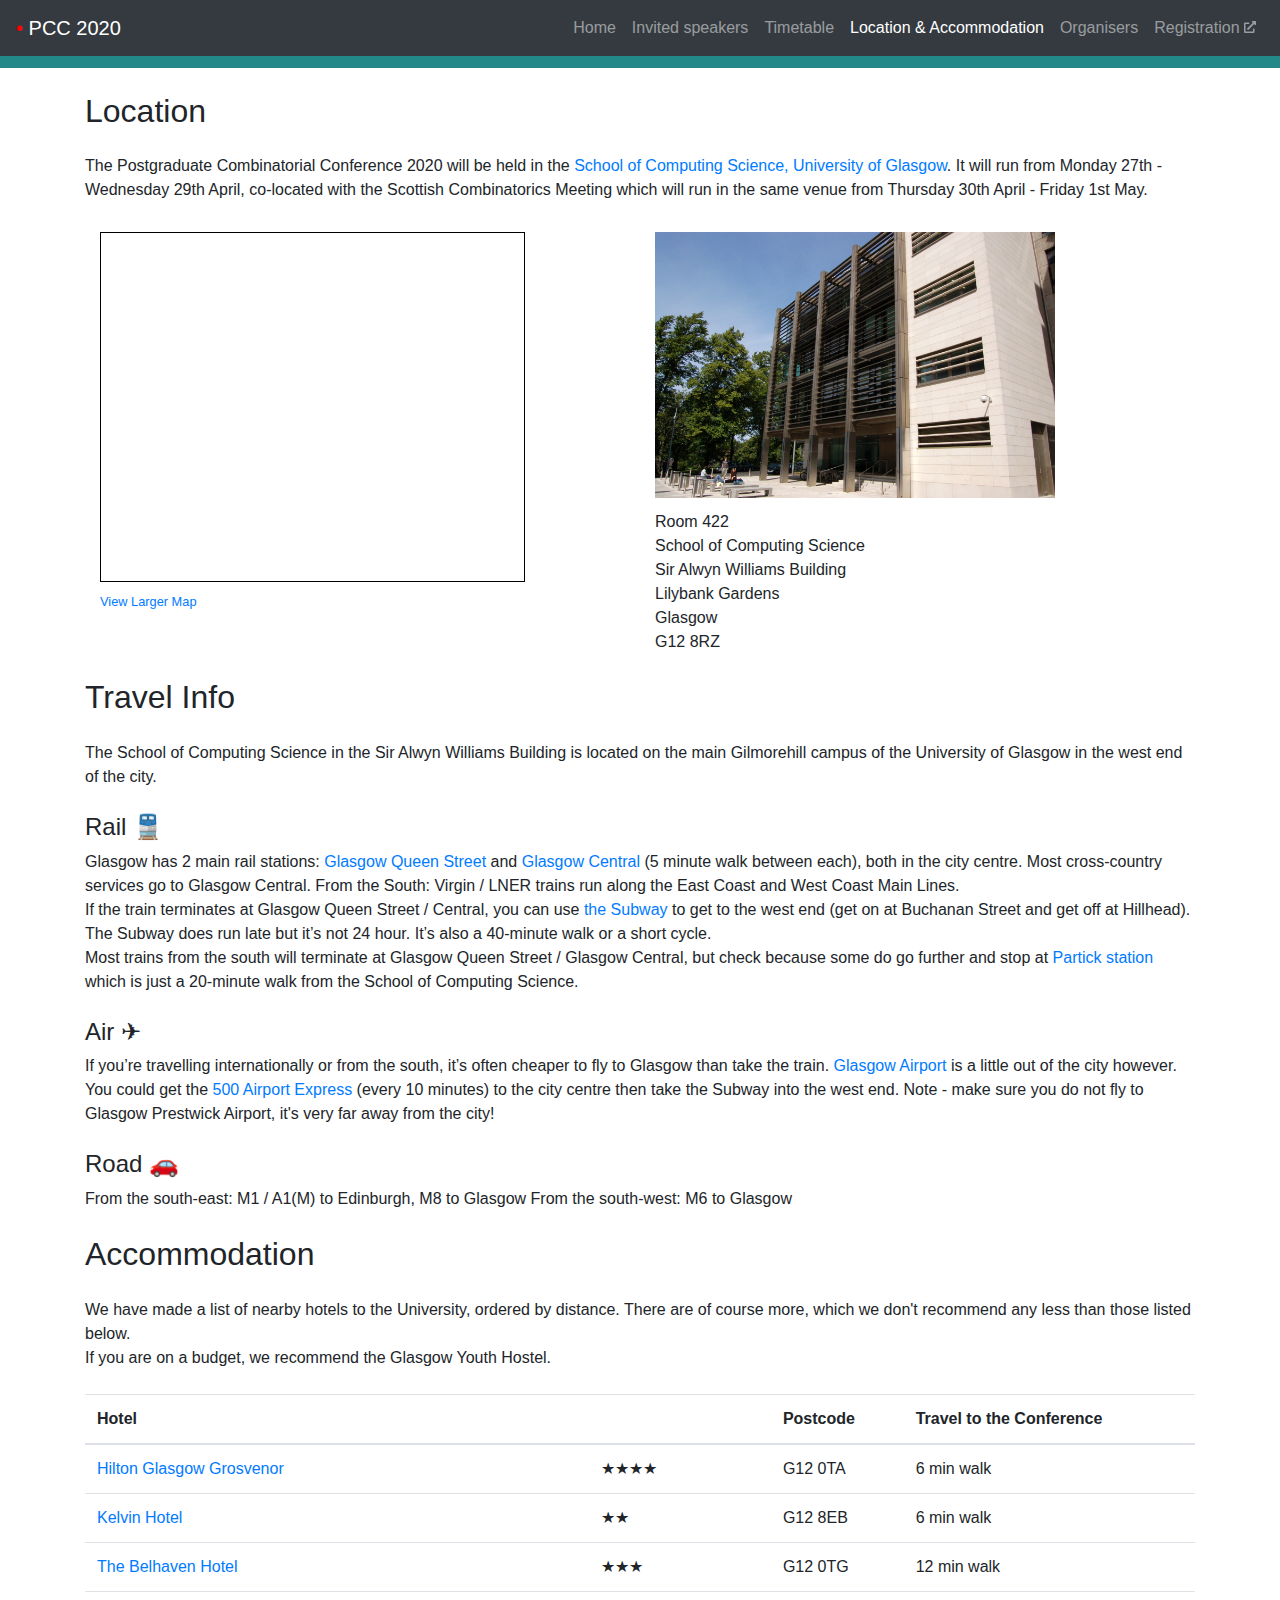
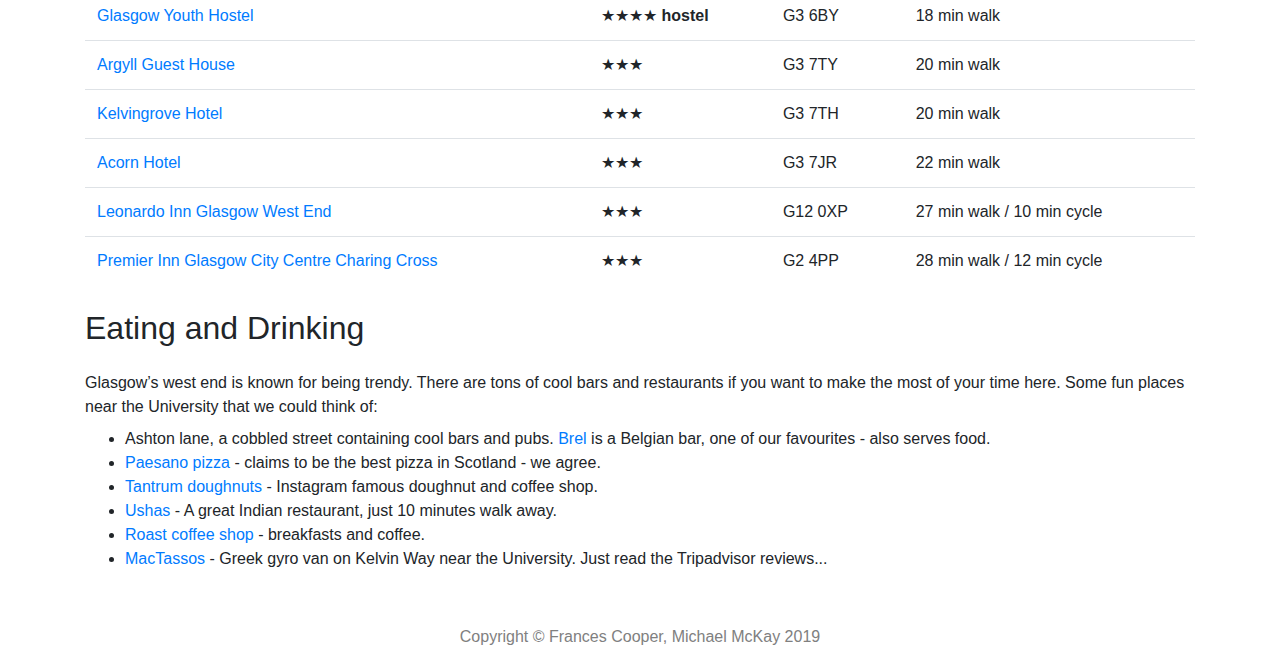
==== commit 310c97fb: "several updates to the website including speakers page" ====
--- a/location.html
+++ b/location.html
@@ -38,7 +38,12 @@
             >
           </li>
           <li class="nav-item">
-            <a class="nav-link" href="timetable.html">Timetable</a>
+            <a class="nav-link" href="speakers.html">Invited speakers</a>
+          </li>
+          <li class="nav-item">
+            <a class="nav-link" href="timetable.html"
+              >Timetable</a
+            >
           </li>
           <li class="nav-item active">
             <a class="nav-link" href="location.html"
@@ -228,6 +233,7 @@
         <li>Ashton lane, a cobbled street containing cool bars and pubs. <a href="https://www.brelbar.com/">Brel</a> is a Belgian bar, one of our favourites - also serves food.</li>
         <li><a href="https://paesanopizza.co.uk/great-western-road/">Paesano pizza</a> - claims to be the best pizza in Scotland - we agree.</li>
         <li><a href="https://www.tantrumdoughnuts.com/">Tantrum doughnuts</a> - Instagram famous doughnut and coffee shop.</li>
+        <li><a href="https://www.facebook.com/UshasStreetFood/">Ushas</a> - A great Indian restaurant, just 10 minutes walk away.</li>
         <li><a href="http://www.roastglasgow.com/">Roast coffee shop</a> - breakfasts and coffee.</li>
         <li><a href="https://www.tripadvisor.co.uk/Restaurant_Review-g186534-d12580740-Reviews-MacTassos-Glasgow_Scotland.html">MacTassos</a> - Greek gyro van on Kelvin Way near the University. Just read the Tripadvisor reviews...</li>
       </ul>
--- a/css/styles.css
+++ b/css/styles.css
@@ -8,8 +8,8 @@
   /* 2d68a3 is ok */
 
   background: url('../images/uog_skyline.svg'), linear-gradient(0deg, #396fa6 0%, rgba(34,136,136,1) 100%);
-  background-position: calc(50% + 160px) 78px, center center;
-  background-size: 2600px;
+  background-position: calc(-120px + 16%) 118px, left center;
+  background-size: 2200px;
   background-repeat: no-repeat;
 }
 
@@ -29,6 +29,16 @@
 
 #navbar-title-bullet {
   color: red;
+}
+
+#registration-link-external-link-icon {
+  padding-left: 3px;
+  padding-bottom: 3px;
+  height: 16px;
+}
+
+#registration-link-external-link-icon > svg > path {
+  fill:red;
 }
 
 #pcc-title-splash-col {
@@ -92,6 +102,14 @@
   }
 }
 
+#image-of-sawb {
+  padding-bottom: 12px;
+}
+
+#image-of-sawb > img {
+  width: 400px;
+}
+
 .thumb-post {
   object-fit: cover; 
   object-position: top;
@@ -122,6 +140,16 @@
   margin-bottom: auto;
 }
 
+.sponsor-logo-abcdef {
+  height: 64px;
+  margin-top: 32px; 
+}
+
+#bcc-logo {
+  height: 128px;
+  margin-top: 0px;
+}
+
 .copyright-notice {
   margin-top: 0px;
 }